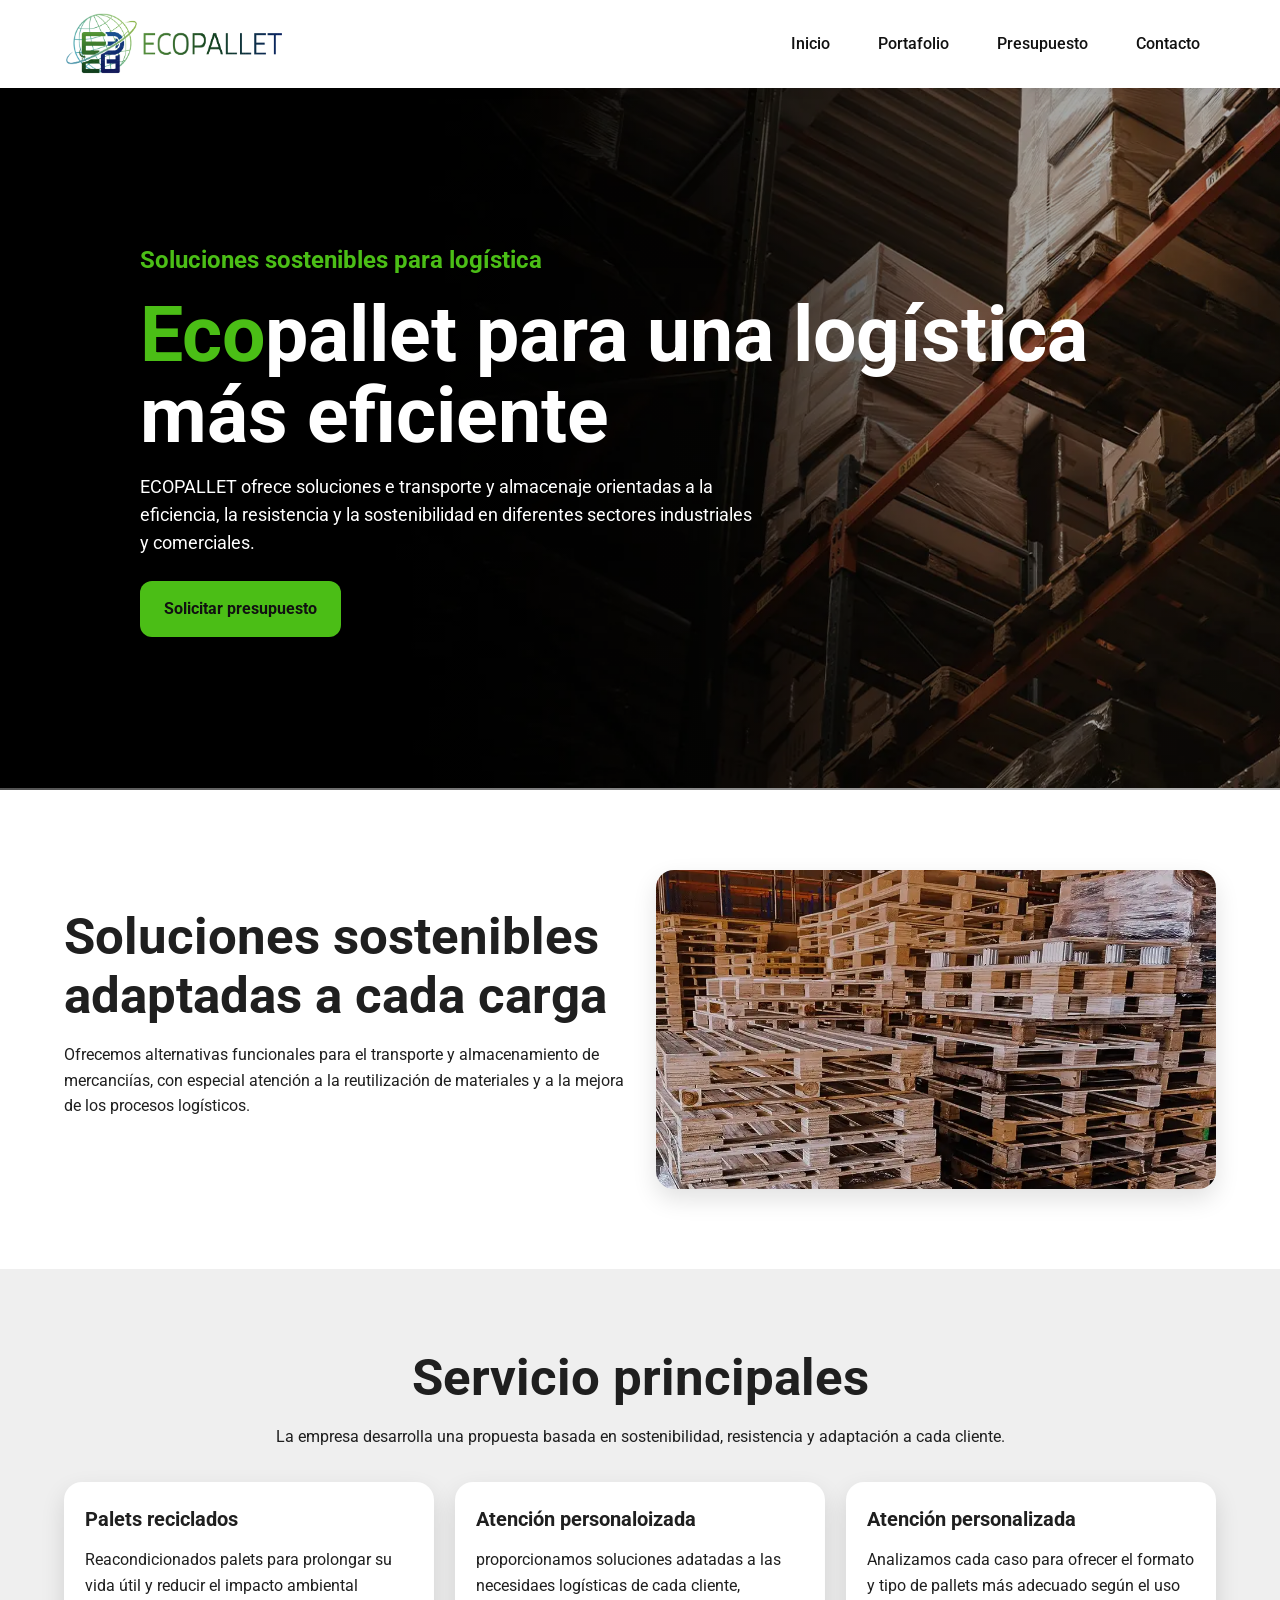
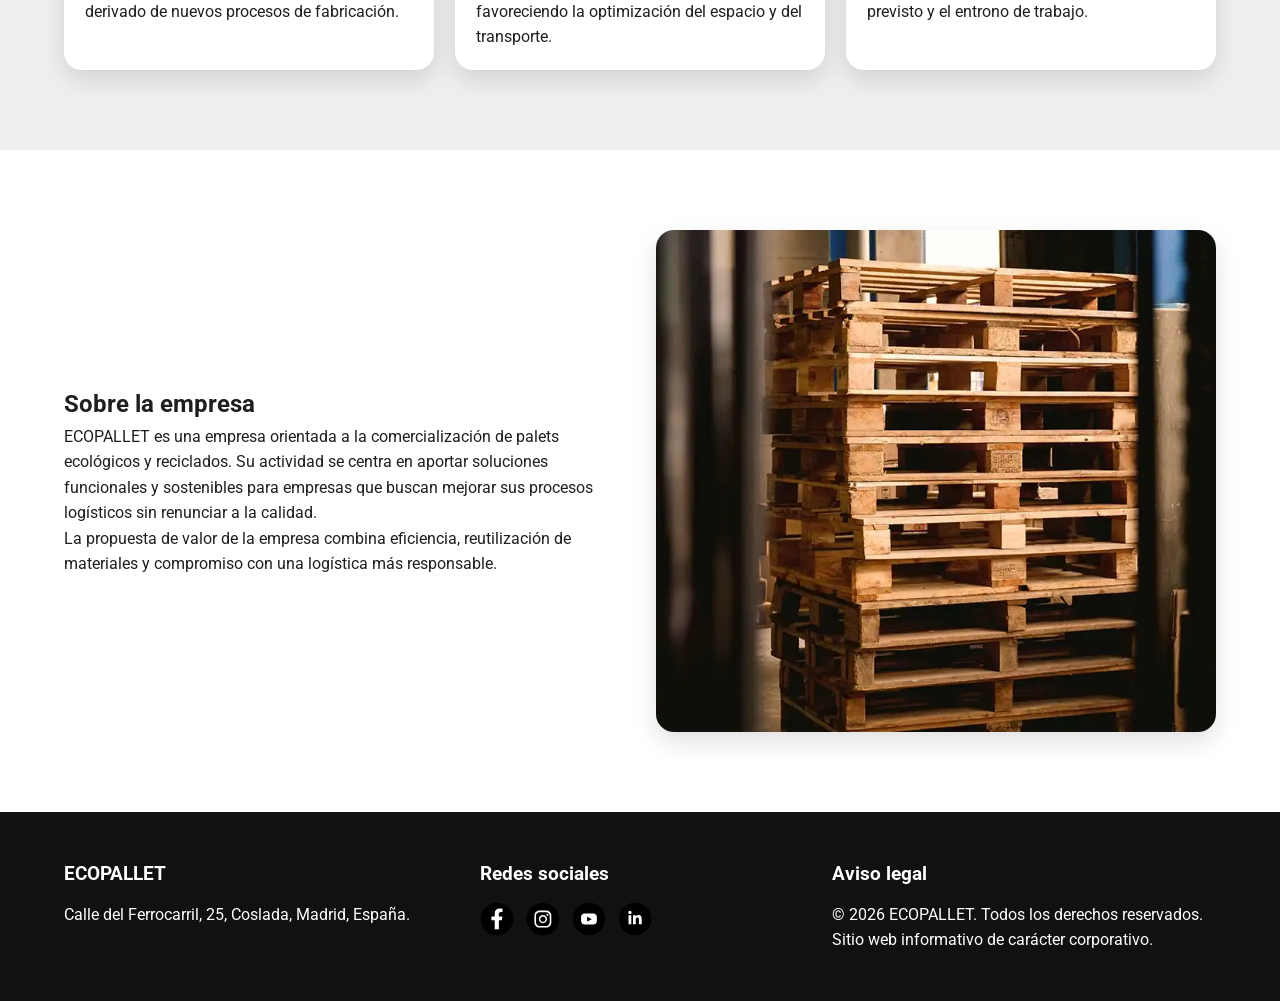
==== index.html @ b44621c1 "Proyecto HTML final" ====
<!DOCTYPE html>
<html lang="es">
<head>
    <!-- Configuracion general del documento -->
    <meta charset="UTF-8">
    <meta name="viewport" content="width=device-width, initial-scale=1.0">

    <!-- Titulo y descripción -->
    <title>ECOPALLET | Inicio</title>
    <meta name="description" content="Palets ecológicos para una logística más eficiente, sostenible y adaptada a las necesidades de cada empresa.">

    <!-- Hoja de estilo principal -->
    <link rel="stylesheet" href="css/styles.css">
</head>
<body>
    <!-- Cabecera común a todas las páginas -->
    <header class="site-header">
        <div class="container header-container">
            <a href="index.html" class="brand">
                <img src="img/logo-transparente.webp" alt="Logo ECOPALLET" class="brand-logo">
            </a>

            <input type="checkbox" id="nav-toggle" class="nav-toggle" aria-label="Abrir o cerrar menú">
            <label for="nav-toggle" class="nav-toggle-label" aria-hidden="true">
                <span></span>
                <span></span>
                <span></span>
            </label>

            <nav class="main-nav" aria-label="Menú principal">
                <ul class="nav-list">
                    <li><a href="index.html">Inicio</a></li>
                    <li><a href="portafolio.html">Portafolio</a></li>
                    <li><a href="presupuesto.html">Presupuesto</a></li>
                    <li><a href="contacto.html">Contacto</a></li>
                </ul>
            </nav>
        </div>
    </header>

    <!-- Contenido principal de la página -->
    <main>
        <!-- Sección hero principal -->
        <section class="hero">
            <picture class="container hero-content">
                <source srcset="img/portada-movil.webp" media="(max-width: 480px)">
                <source srcset="img/table-900-img.webp" media="(max-width: 900px)">
                <img src="img/portada-pallets.webp" alt="Palets ecológicos apilados en almacén" class="img-portada" width="1920" height="700px">
            </picture>
            <div class="hero-overlay">
                <div class="container hero-content">
                    <p class="hero-kicker">Soluciones sostenibles para logística</p>
                    <h1><span>Eco</span>pallet para una logística más eficiente</h1>
                    <p class="hero-text">
                        ECOPALLET ofrece soluciones e transporte y almacenaje orientadas a la eficiencia, la resistencia y la sostenibilidad en diferentes sectores industriales y comerciales. 
                    </p>
                    <a href="presupuesto.html" class="btn">Solicitar presupuesto</a>
                </div>
            </div>
        </section>

        <!-- Sección de soluciones -->
        <section class="section">
            <div class="container intro-grid">
                <div class="section-heading">
                    <h2>Soluciones sostenibles adaptadas a cada carga</h2>
                    <p>
                        Ofrecemos alternativas funcionales para el transporte y almacenamiento de mercanciías, con especial atención a la reutilización de materiales y a la mejora de los procesos logísticos.
                    </p>
                </div>

                <div class="intro-image">
                    <picture>
                        <source srcset="img/movil-solution.webp" media="(max-width: 900px)">
                        <img src="img/secton-principal-solution.webp" alt="Solcuoiones de palets para distintos usos logísticos">
                    </picture>
                </div>
            </div>
        </section>

        <!-- Sección de servicios -->
        <section class="section section-alt">
            <div class="container">
                <div class="section-heading centered">
                    <h2>Servicio principales</h2>
                    <p>La empresa desarrolla una propuesta basada en sostenibilidad, resistencia y adaptación a cada cliente.</p>
                </div>

                <div class="cards-grid">
                    <article class="card">
                        <h3>Palets reciclados</h3>
                        <p>
                            Reacondicionados palets para prolongar su vida útil y reducir el impacto ambiental derivado de nuevos procesos de fabricación.
                        </p>
                    </article>

                    <article class="card">
                        <h3>Atención personaloizada</h3>
                        <p>proporcionamos soluciones adatadas a las necesidaes logísticas de cada cliente, favoreciendo la optimización del espacio y del transporte.</p>
                    </article>

                    <article class="card">
                        <h3>Atención personalizada</h3>
                        <p>
                            Analizamos cada caso para ofrecer el formato y tipo de pallets más adecuado según el uso previsto y el entrono de trabajo.
                        </p>
                    </article>
                </div>
            </div>
        </section>

        <!-- Sección sobre la empresa -->
        <section class="section">
            <div class="container about-grid">
                <div class="about-text">
                    <h2>Sobre la empresa</h2>
                    <p>
                        ECOPALLET es una empresa orientada a la comercialización de palets ecológicos y reciclados.
                        Su actividad se centra en aportar soluciones funcionales y sostenibles para empresas que
                        buscan mejorar sus procesos logísticos sin renunciar a la calidad.
                    </p>
                    <p>
                        La propuesta de valor de la empresa combina eficiencia, reutilización de materiales
                        y compromiso con una logística más responsable.
                    </p>
                </div>

                <div class="about-image">
                    <img src="img/Img-nosotros.webp" alt="Imagen representativa de la empresa Ecopallet">
                </div>
            </div>
        </section>
    </main>
    <!-- Pie de página -->
    <footer class="site-footer">
        <div class="container footer-grid">
            <div>
                <h3>ECOPALLET</h3>
                <p>Calle del Ferrocarril, 25, Coslada, Madrid, España.</p>
            </div>

            <div>
                <h3>Redes sociales</h3>
                <ul class="social-list">
                    <li><a href="#"><img src="img/logo-facebook.svg" alt="Facebook"></a></li>
                    <li><a href="#"><img src="img/logo-instagram.svg" alt="Instagram"></a></li>
                    <li><a href="#"><img src="img/logo-youtube.svg" alt="Youtube"></a></li>
                    <li><a href="#"><img src="img/logo-linkedin.svg" alt="LinkedIn"></a></li>
                </ul>
            </div>

            <div>
                <h3>Aviso legal</h3>
                <p>© 2026 ECOPALLET. Todos los derechos reservados. Sitio web informativo de carácter corporativo.</p>
            </div>
        </div>
    </footer>
</body>
</html>
---- css/styles.css ----
/* ==============================
    FUENTES TIPOGRÁFICAS
    Se reutilizan las fuentes del proyecto original
  ================================= */
@font-face {
  font-family: "Roboto";
  src: url("../fonts/Roboto-Regular.woff2") format("woff2"),
    url("../fonts/Roboto-Regular.woff") format("woff");
  font-weight: 400;
  font-style: normal;
  font-display: swap;
}

@font-face {
  font-family: "Roboto";
  src: url("../fonts/Roboto-Medium.woff2") format("woff2"),
    url("../fonts/Roboto-Medium.woff") format("woff");
  font-weight: 500;
  font-style: normal;
  font-display: swap;
}

@font-face {
  font-family: "Roboto";
  src: url("../fonts/Roboto-Bold.woff2") format("woff2"),
    url("../fonts/Roboto-Bold.woff") format("woff");
  font-weight: 700;
  font-style: normal;
  font-display: swap;
}

/* ==============================
    VARIABLES GENERALES
    Máximo 3 colores principales:
    verde, gris claro y negro
  ================================= */
:root {
  --color-primary: #4bbe16;
  --color-secondary: #efefef;
  --color-dark: #111111;
  --color-white: #ffffff;
  --color-text: #1f1f1f;
  --max-width: 1200px;
  --radius: 18px;
  --shadow: 0 10px 24px rgba(0, 0, 0, 0.12);
}

/* ==============================
    RESET GENERAL
  ================================= */
* {
  margin: 0;
  padding: 0;
  box-sizing: border-box;
}

/* Ajuste general de imágenes */
img {
  display: block;
  max-width: 100%;
  height: auto;
}

/* Estilo base del documento */
body {
  font-family: "Roboto", sans-serif;
  color: var(--color-text);
  background-color: var(--color-white);
  line-height: 1.6;
}

/* ==============================
    CLASES UTILITARIAS
  ================================= */
.container {
  width: min(90%, var(--max-width));
  margin: 0 auto;
}

.section {
  padding: 5rem 0;
}

.section-alt {
  background-color: var(--color-secondary);
}

.section-heading {
  max-width: 800px;
  margin-bottom: 2rem;
}

.section-heading.centered {
  text-align: center;
  margin-left: auto;
  margin-right: auto;
}

.section-heading h2,
.page-hero h1,
.contact-grid h2 {
  font-size: clamp(2rem, 4vw, 3.2rem);
  line-height: 1.15;
  margin-bottom: 1rem;
}

.img-portada {
  width: 100%;
  max-width: 1920px;
  height: 700px;
  object-fit: cover;
  display: block;
}

/* Botón principal reutilizable */
.btn {
  display: inline-block;
  background-color: var(--color-primary);
  color: var(--color-dark);
  text-decoration: none;
  border: 0;
  border-radius: 12px;
  padding: 0.95rem 1.5rem;
  font-weight: 700;
  cursor: pointer;
  transition: 0.25s ease;
}

.btn:hover {
  background-color: var(--color-white);
  box-shadow: var(--shadow);
}

/* ==============================
    CABECERA Y NAVEGACIÓN
  ================================= */
.site-header {
  position: sticky;
  top: 0;
  z-index: 100;
  background-color: var(--color-white);
  box-shadow: 0 2px 10px rgba(0, 0, 0, 0.08);
  margin: 0;
}

.header-container {
  min-height: 88px;
  display: flex;
  align-items: center;
  justify-content: space-between;
  gap: 2rem;
}

.brand-logo {
  width: 220px;
}

.nav-toggle {
  position: absolute;
  opacity: 0;
  pointer-events: none;
}

.nav-toggle-label {
  display: none;
  width: 42px;
  height: 42px;
  align-items: center;
  justify-content: center;
  flex-direction: column;
  gap: 6px;
  background-color: var(--color-white);
  border: 2px solid var(--color-dark);
  border-radius: 12px;
  cursor: pointer;
}

.nav-toggle-label span {
  display: block;
  width: 24px;
  height: 3px;
  background-color: var(--color-dark);
  border-radius: 999px;
  transition: 0.25s ease;
}

.main-nav {
  margin-left: auto;
}

/* Menú principal horizontal */
.nav-list {
  list-style: none;
  display: flex;
  align-items: center;
  gap: 1rem;
}

/* Enlaces del menú */
.nav-list a {
  text-decoration: none;
  color: var(--color-dark);
  font-weight: 500;
  padding: 0.7rem 1rem;
  border-radius: 10px;
  transition: 0.25s ease;
}

/* Enlace activo y efecto hover */
.nav-list a:hover,
.nav-list a.active {
  background-color: var(--color-primary);
  color: var(--color-dark);
}

/* ==============================
    HERO DE LA PÁGINA PRINCIPAL
  ================================= */
.hero {
  position: relative;
  min-height: 78vh;
}

.hero-media img {
  width: 100%;
  min-height: 78vh;
  object-fit: cover;
}

/* Capa oscura para mejorar contraste del texto */
.hero-overlay {
  position: absolute;
  inset: 0;
  background: linear-gradient(to right, rgba(0, 0, 0, 0.68), rgba(0, 0, 0, 0.28));
  display: flex;
  align-items: center;
}

.hero-content {
  color: var(--color-white);
  max-width: 1000px;
}

.hero-kicker {
  color: var(--color-primary);
  font-weight: 700;
  margin-bottom: 1rem;
  font-size: clamp(1.3rem, 2.3vw, 1.5rem);
}

.hero h1 {
  font-size: clamp(2.5rem, 6vw, 4.8rem);
  line-height: 1.05;
  margin-bottom: 1rem;
}

.hero h1 span {
  color: var(--color-primary);
}

.hero-text {
  font-size: 1.1rem;
  max-width: 620px;
  margin-bottom: 1.5rem;
}

/* ==============================
     ESTRUCTURAS EN GRID
  ================================= */
.intro-grid,
.about-grid,
.contact-grid {
  display: grid;
  grid-template-columns: 1fr 1fr;
  gap: 2rem;
  align-items: center;
}

/* Imágenes con bordes redondeados */
.intro-image img,
.about-image img,
.map-image {
  border-radius: var(--radius);
  box-shadow: var(--shadow);
}

.map-image {
  width: 100%;
  height: 150px;
  object-fit: cover;
}

/* Tarjetas de servicios */
.cards-grid {
  display: grid;
  grid-template-columns: repeat(3, 1fr);
  gap: 1.3rem;
}

.card,
.info-card,
.contact-form,
.portfolio-card {
  background-color: var(--color-white);
  border-radius: var(--radius);
  box-shadow: var(--shadow);
}

.card,
.info-card {
  padding: 1.3rem;
}

.card h3 {
  margin-bottom: 0.8rem;
  font-size: 1.25rem;
}

/* ==============================
     PÁGINAS INTERNAS
  ================================= */
.page-main {
  min-height: 70vh;
}

.page-hero {
  padding: 5rem 0 3rem;
}

.page-hero-light {
  background-color: var(--color-secondary);
}

/* Fondo visual para la cabecera de contacto */
.contact-hero {
  background:
    linear-gradient(rgba(0, 0, 0, 0.48), rgba(0, 0, 0, 0.48)),
    url("../img/background_contacto.webp") center/cover no-repeat;
  color: var(--color-white);
}

/* ==============================
     GALERÍA PORTFOLIO
  ================================= */
.portfolio-grid {
  display: grid;
  grid-template-columns: repeat(3, 1fr);
  gap: 1.5rem;
}

.portfolio-card {
  overflow: hidden;
}

.portfolio-card img {
  width: 100%;
  height: 240px;
  object-fit: cover;
}

.portfolio-body {
  padding: 1.25rem;
}

.portfolio-body h2 {
  font-size: 1.2rem;
  margin-bottom: 0.75rem;
}

/* ==============================
     FORMULARIO DE PRESUPUESTO
  ================================= */
.form-wrapper {
  max-width: 760px;
}

.contact-form {
  padding: 2rem;
}

.form-group {
  margin-bottom: 1.2rem;
}

.form-group label {
  display: block;
  margin-bottom: 0.45rem;
  font-weight: 500;
}

.form-group input,
.form-group textarea {
  width: 100%;
  padding: 0.95rem 1rem;
  border: 1px solid #cfcfcf;
  border-radius: 12px;
  font: inherit;
}

.form-group textarea {
  resize: vertical;
  min-height: 150px;
}

/* Bloque del checkbox obligatorio */
.checkbox-group {
  display: flex;
  align-items: center;
  gap: 0.75rem;
  margin-bottom: 1.4rem;
}

/* ==============================
     PIE DE PÁGINA
  ================================= */
.site-footer {
  background-color: var(--color-dark);
  color: var(--color-white);
  padding: 3rem 0;
}

.footer-grid {
  display: grid;
  grid-template-columns: 1.2fr 1fr 1.2fr;
  gap: 2rem;
  align-items: start;
}

.footer-grid h3 {
  margin-bottom: 0.75rem;
}

/* Lista de iconos sociales */
.social-list {
  list-style: none;
  display: flex;
  gap: 0.75rem;
  flex-wrap: wrap;
}

.social-list img {
  width: 34px;
  height: 34px;
}

/* ==============================
     DISEÑO RESPONSIVE
  ================================= */
@media (max-width: 900px) {
  .header-container {
    min-height: auto;
    display: grid;
    grid-template-columns: 1fr auto;
    align-items: center;
    justify-content: space-between;
    padding: 1rem 0;
    gap: 1rem;
  }

  .brand {
    grid-column: 1;
  }

  .nav-toggle-label {
    display: inline-flex;
    grid-column: 2;
    justify-self: end;
  }

  .main-nav {
    grid-column: 1 / -1;
    width: 100%;
    margin-left: 0;
  }

  .nav-list {
    display: none;
    width: 100%;
    flex-direction: column;
    align-items: stretch;
    gap: 0.5rem;
    padding-top: 0.5rem;
  }

  .nav-list a {
    display: block;
    text-align: center;
  }

  .nav-toggle:checked + .nav-toggle-label + .main-nav .nav-list {
    display: flex;
  }

  .nav-toggle:checked + .nav-toggle-label span:nth-child(1) {
    transform: translateY(8px) rotate(45deg);
  }

  .nav-toggle:checked + .nav-toggle-label span:nth-child(2) {
    opacity: 0;
  }

  .nav-toggle:checked + .nav-toggle-label span:nth-child(3) {
    transform: translateY(-8px) rotate(-45deg);
  }

  .intro-grid,
  .about-grid,
  .contact-grid,
  .footer-grid,
  .cards-grid,
  .portfolio-grid {
    grid-template-columns: 1fr;
  }

  .hero,
  .hero-media img {
    min-height: 70vh;
  }

  .brand-logo {
    width: 190px;
  }
}

@media (max-width: 600px) {
  .section {
    padding: 4rem 0;
  }

  .page-hero {
    padding: 4rem 0 2rem;
  }

  .hero-content {
    text-align: center;
  }

  .checkbox-group {
    align-items: flex-start;
  }

  .contact-form {
    padding: 1.4rem;
  }
}
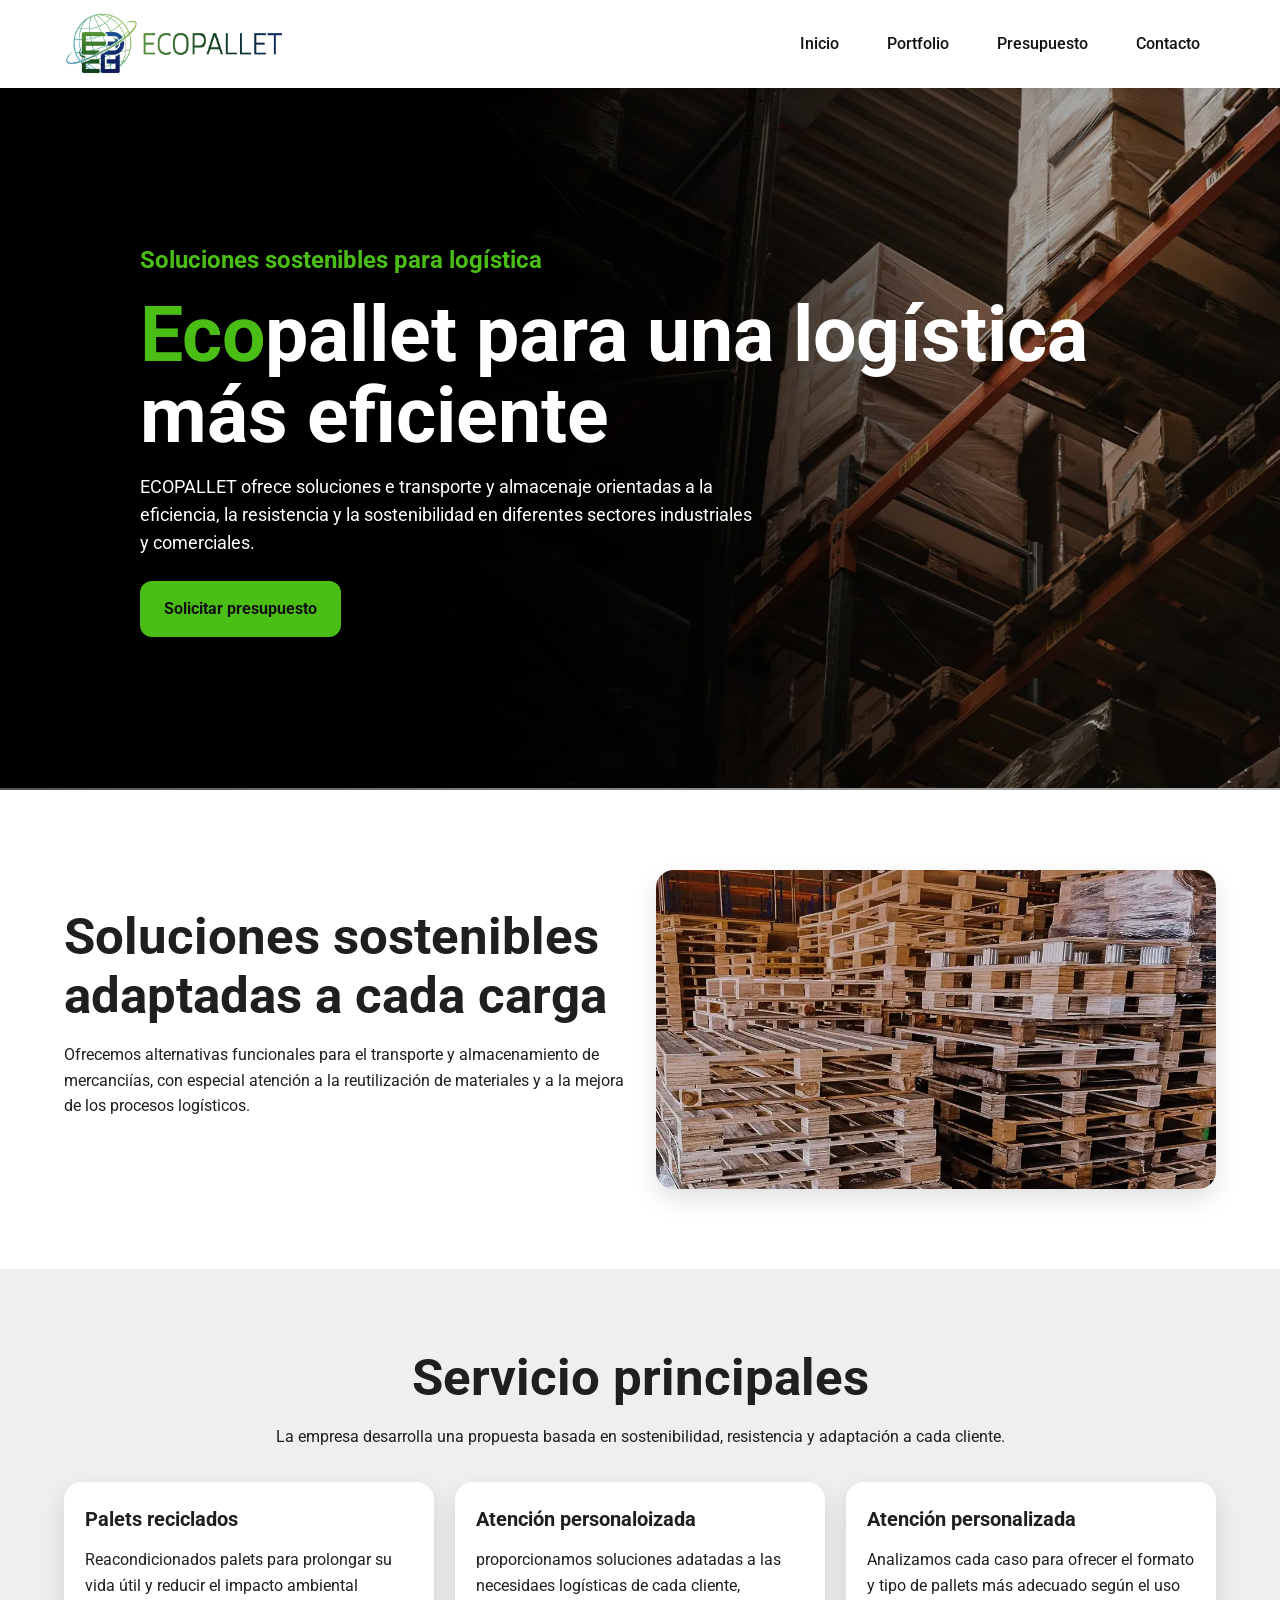
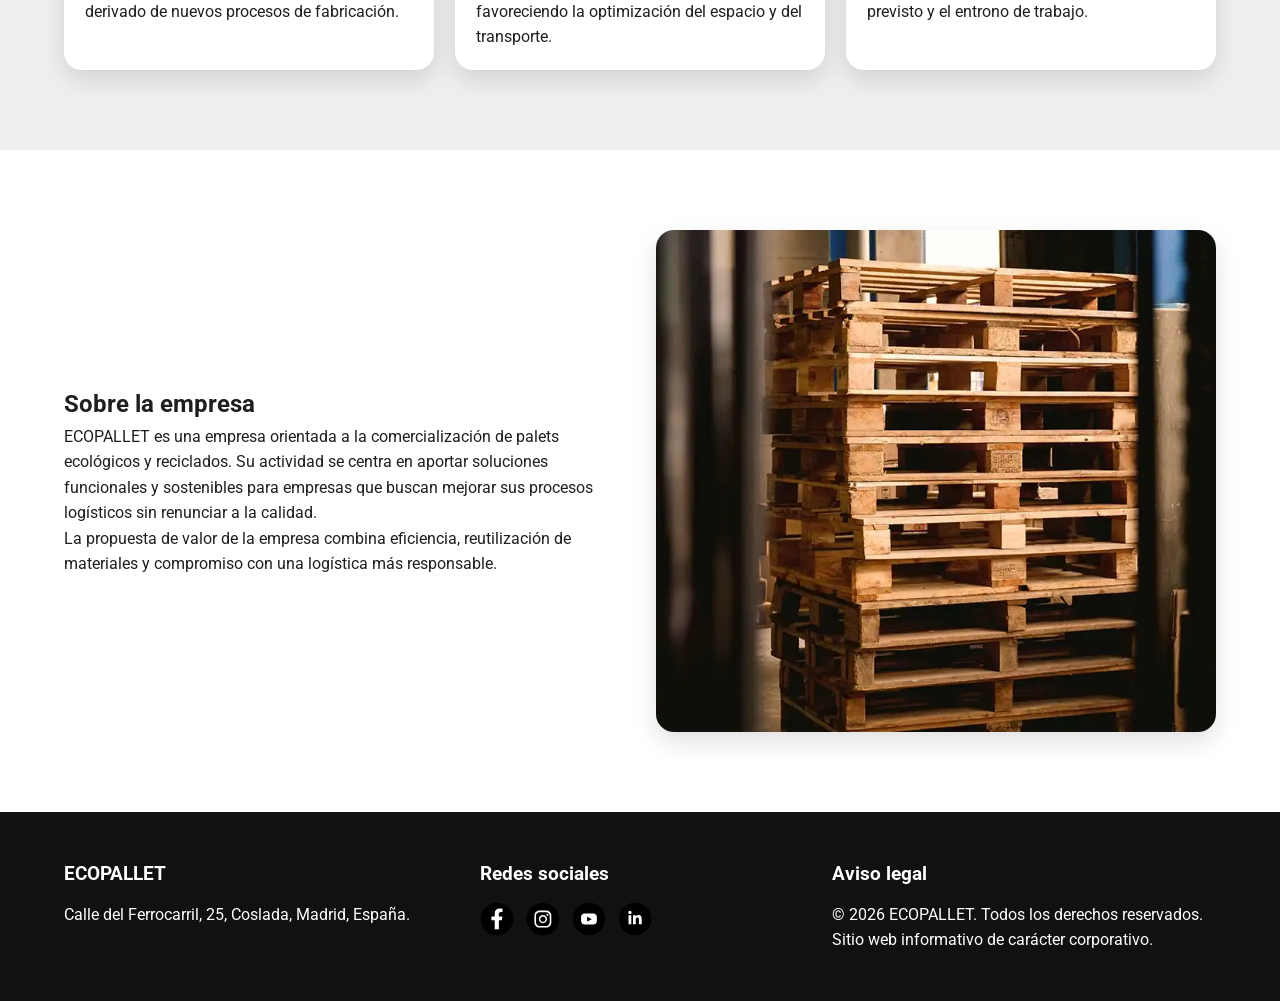
==== commit 1fcea349: "Corrección nombres + README" ====
--- a/index.html
+++ b/index.html
@@ -30,7 +30,7 @@
             <nav class="main-nav" aria-label="Menú principal">
                 <ul class="nav-list">
                     <li><a href="index.html">Inicio</a></li>
-                    <li><a href="portafolio.html">Portafolio</a></li>
+                    <li><a href="portfolio.html">Portfolio</a></li>
                     <li><a href="presupuesto.html">Presupuesto</a></li>
                     <li><a href="contacto.html">Contacto</a></li>
                 </ul>
